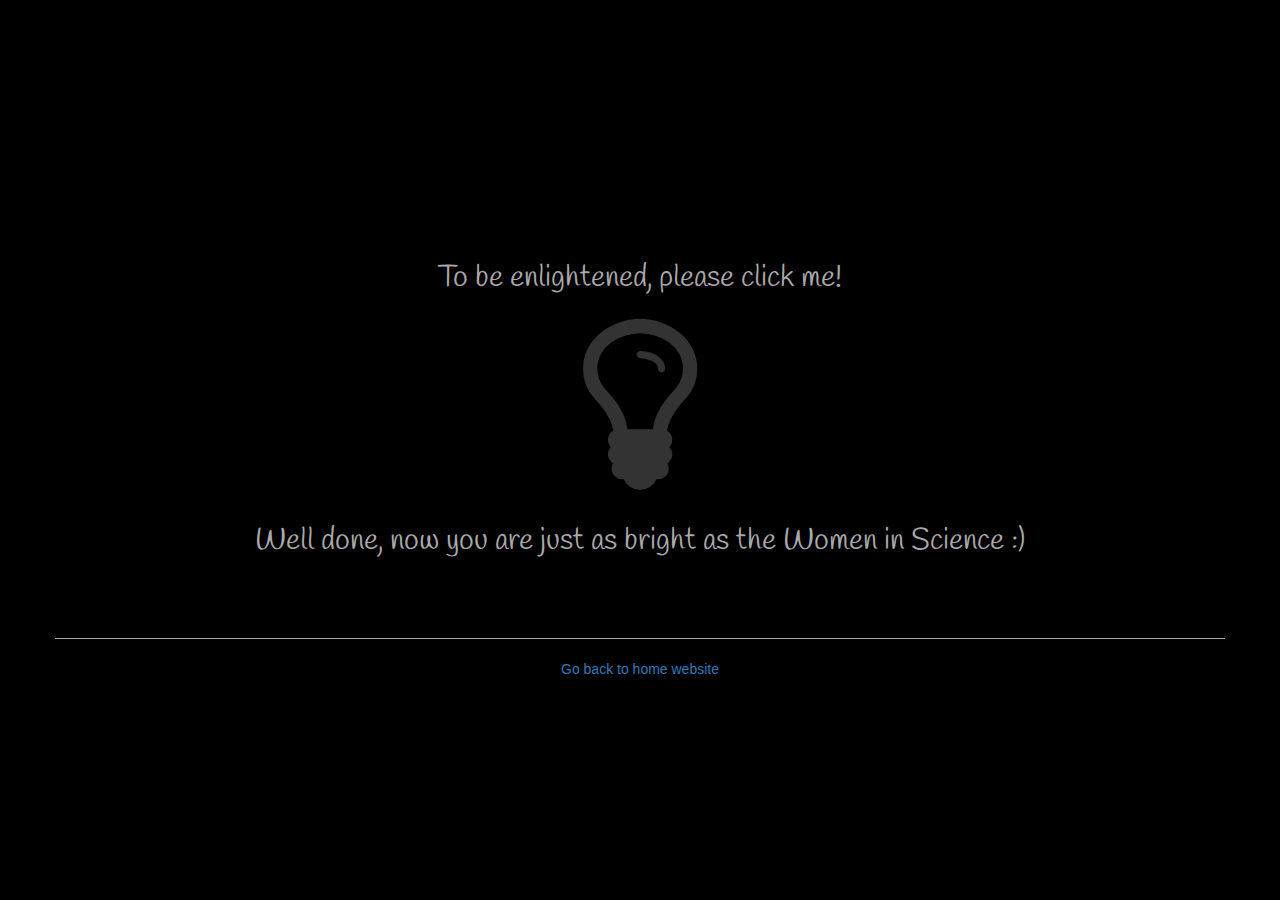
==== surprise/index.html @ be022870 "2in1" ====
<!DOCTYPE html>
<html>
<head>
  <meta charset="utf-8">
  <title>Surprise</title>
  <link href="https://fonts.googleapis.com/css?family=Handlee" rel="stylesheet">
  <link href="https://maxcdn.bootstrapcdn.com/bootstrap/3.3.7/css/bootstrap.min.css" rel="stylesheet">
  <link href="https://maxcdn.bootstrapcdn.com/font-awesome/4.7.0/css/font-awesome.min.css" rel="stylesheet">
  <link href="css/css2.css" rel="stylesheet">
  <script
  src="https://code.jquery.com/jquery-3.2.1.js"
  integrity="sha256-DZAnKJ/6XZ9si04Hgrsxu/8s717jcIzLy3oi35EouyE="
  crossorigin="anonymous"></script>
  <script type="text/javascript" src="js2.js"></script>
</head>

<body>

  <section>
   <div class="container text-center text-light">
     <div class="row">
       <div class="col-md-12">
         <h2>To be enlightened, please click me!</h2>
        <i id="bulb" class="fa fa-lightbulb-o" aria-hidden="true"></i>
        <h2 id="text">Well done, now you are just as bright as the Women in Science :)</h2>
        </div>
      </div>
    </div>
  </section>

  <footer>
    <div class="container text-center text-light">
      <div class="row">
        <div class="col-md-12">
    <a href="https://katarzynamarek.github.io/">Go back to home website</a>
  </div>
</div>
</div>
  </footer>

</body>
</html>
---- surprise/css/css2.css ----
body {
  background: black;
}

#bulb {
  font-size: 200px;
}

section, html {
  height: 100%;
  display: flex;
  justify-content: center;
  align-items: center;
}

h2 {
  font-family: 'Handlee', cursive;
  color: #aaa;

}

#bulb:hover {
  color:white;
}

section {
  padding-bottom: 70px;
  border-bottom: 1px solid #aaa;
  margin: 20px 0;
}

footer {
height: 100%;
display: flex;
justify-content: end;
align-items: center;

}
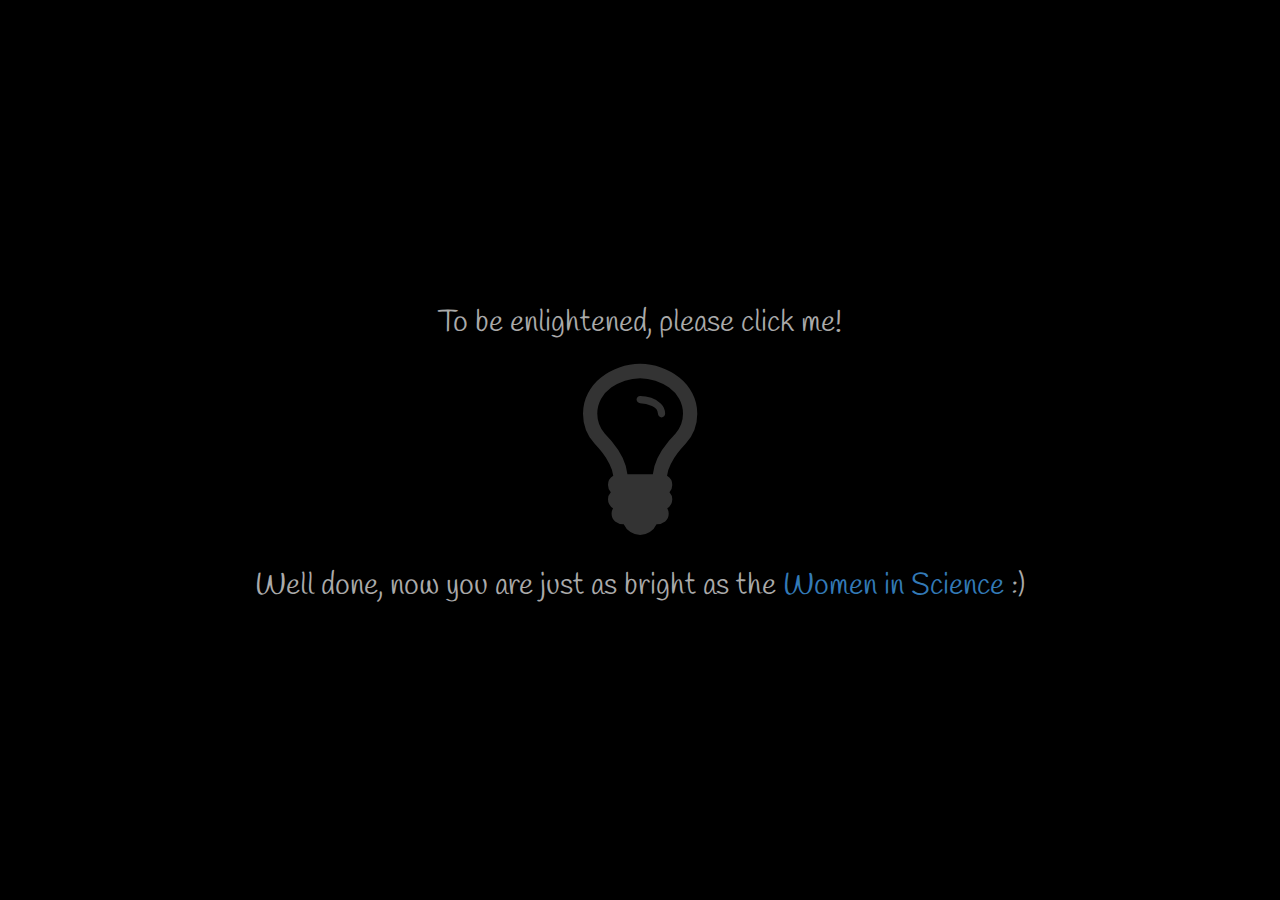
==== commit 8da925cb: "improvement" ====
--- a/surprise/index.html
+++ b/surprise/index.html
@@ -16,27 +16,17 @@
 
 <body>
 
-  <section>
+
    <div class="container text-center text-light">
      <div class="row">
        <div class="col-md-12">
          <h2>To be enlightened, please click me!</h2>
         <i id="bulb" class="fa fa-lightbulb-o" aria-hidden="true"></i>
-        <h2 id="text">Well done, now you are just as bright as the Women in Science :)</h2>
+        <h2 id="text">Well done, now you are just as bright as the <a target="_blank" href="https://katarzynamarek.github.io/">Women in Science</a> :)</h2>
         </div>
       </div>
     </div>
-  </section>
 
-  <footer>
-    <div class="container text-center text-light">
-      <div class="row">
-        <div class="col-md-12">
-    <a href="https://katarzynamarek.github.io/">Go back to home website</a>
-  </div>
-</div>
-</div>
-  </footer>
 
 </body>
 </html>
